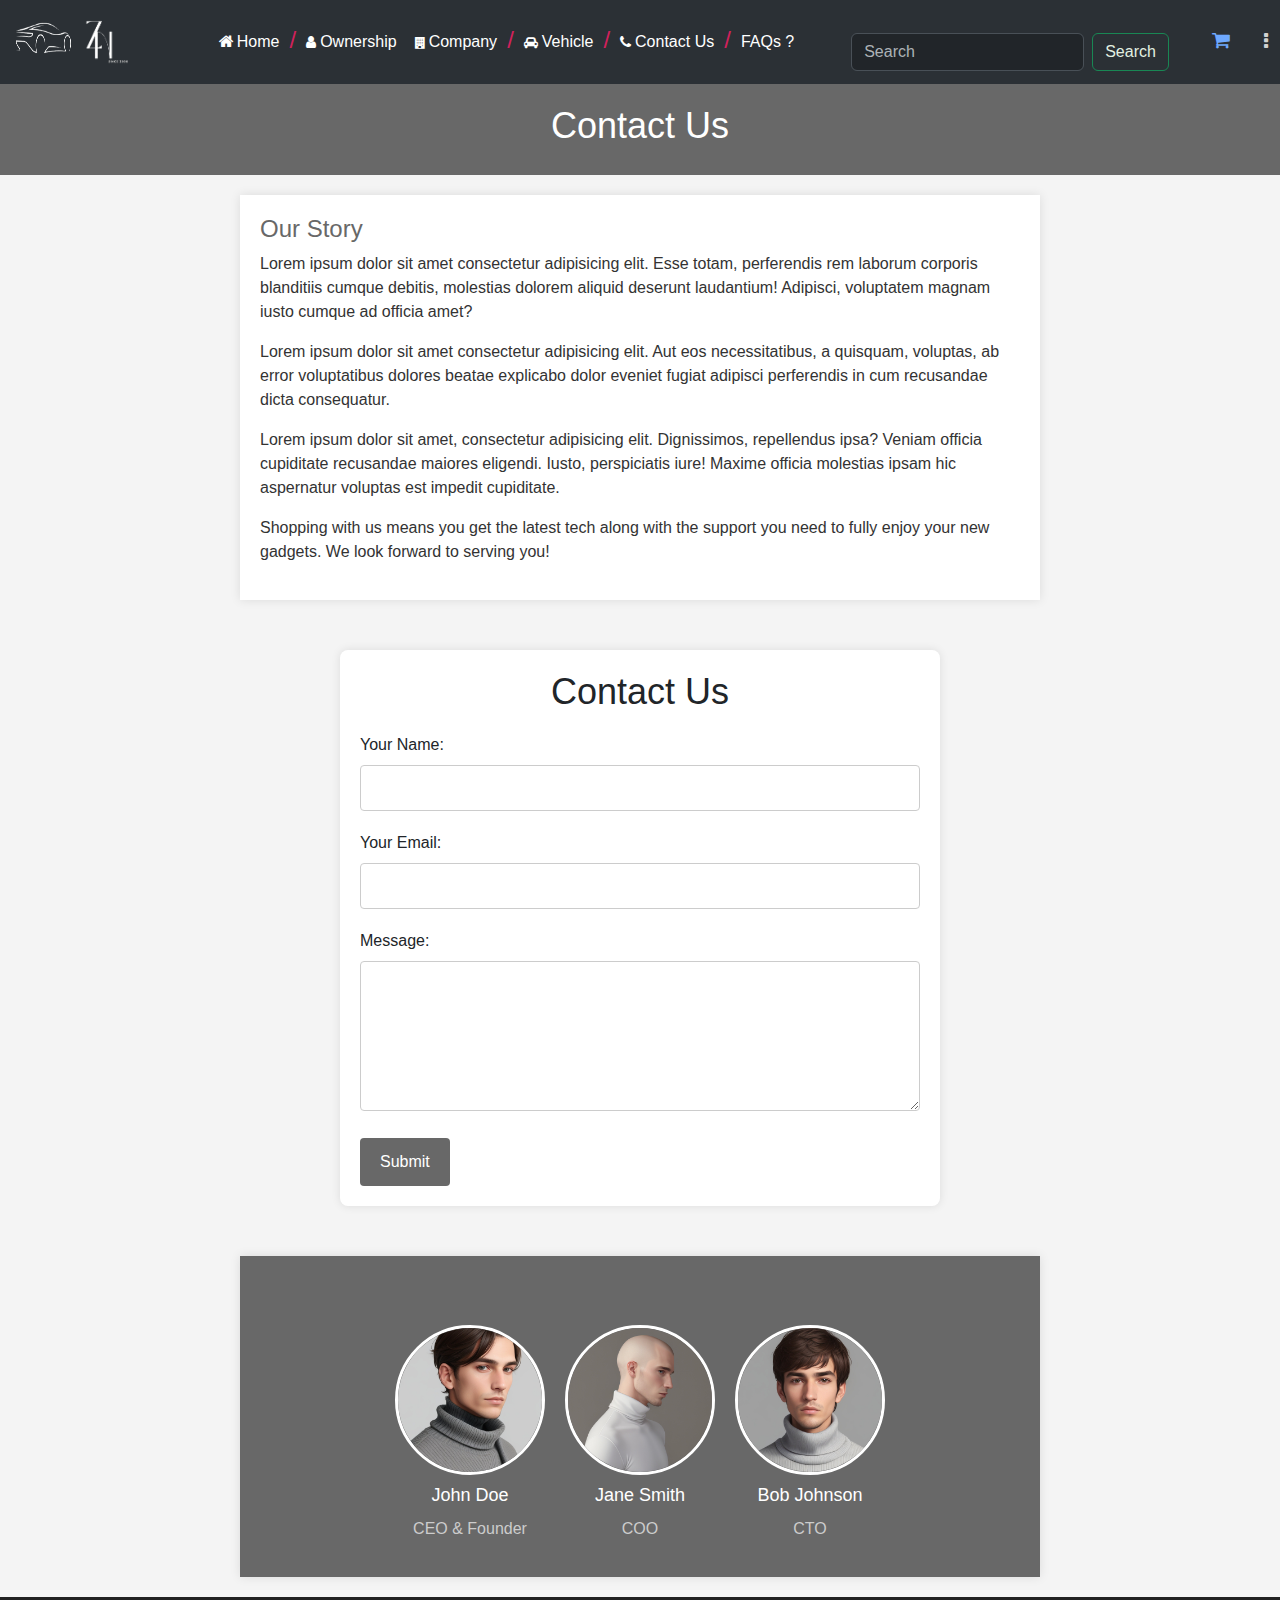
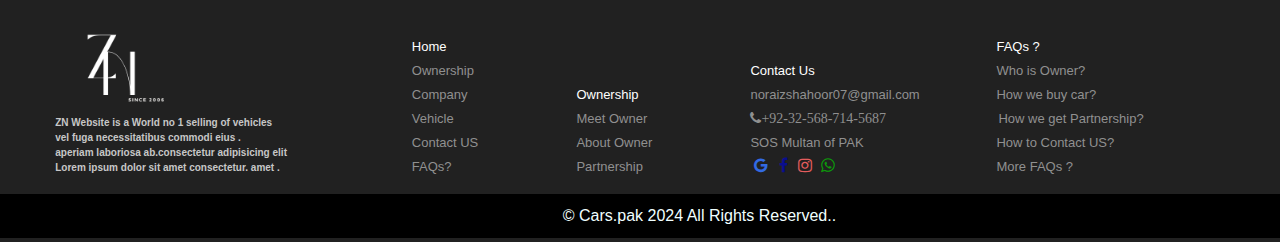
==== contact.html @ c681cc93 "Add files via upload" ====
<!DOCTYPE html>
<html>
  <head>
    <link href="https://cdn.jsdelivr.net/npm/bootstrap@5.3.3/dist/css/bootstrap.min.css" rel="stylesheet"
    integrity="sha384-QWTKZyjpPEjISv5WaRU9OFeRpok6YctnYmDr5pNlyT2bRjXh0JMhjY6hW+ALEwIH" crossorigin="anonymous">
  <link rel="stylesheet" href="https://cdnjs.cloudflare.com/ajax/libs/font-awesome/4.7.0/css/font-awesome.min.css">
  <link rel="stylesheet" href="index.css">
    <title>Contact Us</title>

    
    <style>
        

body {
    font-family: Arial, sans-serif;
    background-color: #f2f2f2;
    margin: 0;
    padding: 0;
  }
  
  header {
    background-color:  #686868;
    color: #fff;
    text-align: center;
    padding: 20px 0;
  }
  
  h1 {
    font-size: 36px;
  }
  
  section {
    max-width: 800px;
    margin: 20px auto;
    padding: 20px;
    background-color: #fff;
    box-shadow: 0 0 10px rgba(0, 0, 0, 0.1);
  }
  
  h2 {
    font-size: 24px;
    color:  #686868;
  }
  
  p {
    font-size: 16px;
    line-height: 1.5;
    color: #333;
  }
  
  #team {
    background-color: #686868;
    color: #fff;
    text-align: center;
    padding: 20px 0;
  }
  
  .members {
    display: flex;
    justify-content: center;
    gap: 20px;
    margin-top: 20px;
  }
  
  .member {
    text-align: center;
  }
  
  .member img {
    width: 150px;
    height: 150px;
    border-radius: 50%;
    border: 3px solid #fff;
  }
  
  .member h3 {
    font-size: 18px;
    margin: 10px 0;
  }
  
  .member p {
    color: #ccc;
  }
  body {
            font-family: Arial, sans-serif;
            margin: 0;
            padding: 0;
            background-color: #f4f4f4;
        }
        .container {
            max-width: 600px;
            margin: 50px auto;
            padding: 20px;
            background-color: #fff;
            border-radius: 8px;
            box-shadow: 0 0 10px rgba(0,0,0,0.1);
        }
        h1 {
            text-align: center;
        }
        form {
            margin-top: 20px;
        }
        label {
            display: block;
            margin-bottom: 8px;
        }
        input[type="text"],
        input[type="email"],
        textarea {
            width: 100%;
            padding: 10px;
            margin-bottom: 20px;
            border: 1px solid #ccc;
            border-radius: 4px;
            box-sizing: border-box;
        }
        textarea {
            height: 150px;
        }
        input[type="submit"] {
            background-color:  #686868;
            color: #fff;
            border: none;
            padding: 12px 20px;
            border-radius: 4px;
            cursor: pointer;
            font-size: 16px;
        }
        input[type="submit"]:hover {
            background-color:  #343434;
        }
  
    </style>
  </head>
  <body>
    <nav class="navbar navbar-expand-lg bg-body-tertiary" data-bs-theme="dark">
      <div class="container-fluid">
        <img src="logo3.png" alt="Logo" width="60px" height="54px" class="d-inline-block align-text-top">
        <a class="navbar-brand" href="#"><img src="mainlogo.png" alt="Logo" width="60px" height="54px"
            class="d-inline-block align-text-top"></a>
        <button class="navbar-toggler" type="button" data-bs-toggle="collapse" data-bs-target="#navbarSupportedContent"
          aria-controls="navbarSupportedContent" aria-expanded="false" aria-label="Toggle navigation">
          <span class="navbar-toggler-icon"></span>
        </button>
        <div class="collapse navbar-collapse" id="navbarSupportedContent" style="margin-left: 5%;">
          <ul class="navbar-nav me-auto mb-2 mb-lg-0">
            <li class="nav-item">
              <a class="nav-link active" aria-current="page" href="index.html"><span><i class="fa fa-home"
                    style="font-size:16px;margin-right: 3px; :hover{color: rgb(229, 84, 127);}"></i>Home</span></a>
            </li><span style="color: rgb(209, 33, 92);font-size: x-large;">/</span>
            <li class="nav-item">
              <a class="nav-link active" aria-current="page" href="#owner2" id="owner"><span><i class="fa fa-user"
                    style="font-size:14px;margin-right: 4px;"></i>Ownership</span></a>
            </li>
            <!-- company section -->
            <li class="nav-item">
              <a class="nav-link active" aria-current="page" href="#company"><span><i class="fa fa-building"
                    style="font-size:12px; margin-right: 4px; :hover{color: rgb(229, 84, 127);}"></i>Company</span></a>
            </li><span style="color: rgb(209, 33, 92);font-size: x-large;">/</span>
  
            <!-- vehicle section -->
  
            <li class="nav-item">
              <a class="nav-link active" aria-current="page" href="#owner1"><span><i class="fa fa-car"
                    style="font-size:12px; margin-right: 4px; :hover{color: rgb(229, 84, 127);}"></i>Vehicle</span></a>
            </li><span style="color: rgb(209, 33, 92);font-size: x-large;">/</span>
            <li class="nav-item">
              <a class="nav-link active" aria-current="page" href="contact.html"><span><i class="fa fa-phone"
                    style="font-size:14px;margin-right: 4px;"></i>Contact Us</span></a>
            </li><span style="color: rgb(209, 33, 92);font-size: x-large;">/</span>
            <li class="nav-item">
              <a class="nav-link active" aria-current="page" href="#"><span>FAQs ?</span></a>
            </li>
          </ul>
  
          <form class="d-flex" role="search" style="margin-right: 2%;">
            <input class="form-control me-2" type="search" placeholder="Search" aria-label="Search">
            <button class="btn btn-outline-success" type="submit" style="color: rgb(226, 240, 226);">Search</button>
  
          </form>
  
          <a href="" style="margin-right: 3%;margin-left: 2%;"><i class="fa fa-shopping-cart" id="shop"
              style="margin-left: 3%;font-size: larger;"></i></a>
          <i class="fa fa-ellipsis-v" style="margin-left: 0.3%;font-size: larger; color: rgb(209, 209, 209);"></i>
  
        </div>
      </div>
    </nav>
  
    <header>
      <h1>Contact Us</h1>
    </header>

    <section id="about">
      <h2>Our Story</h2>

      <p>
        Lorem ipsum dolor sit amet consectetur adipisicing elit. Esse totam,
         perferendis rem laborum corporis blanditiis cumque debitis,
          molestias dolorem aliquid deserunt laudantium! Adipisci,
           voluptatem magnam iusto cumque ad officia amet?
      </p>

      <p>
        Lorem ipsum dolor sit amet consectetur adipisicing elit. Aut eos necessitatibus,
         a quisquam, voluptas, ab error voluptatibus dolores beatae explicabo dolor eveniet
          fugiat adipisci perferendis in cum recusandae dicta consequatur.
      </p>

      <p>
       Lorem ipsum dolor sit amet, consectetur adipisicing elit. Dignissimos,
        repellendus ipsa? Veniam officia cupiditate recusandae maiores eligendi. Iusto, perspiciatis iure! Maxime officia molestias ipsam hic aspernatur voluptas est impedit cupiditate.
      </p>

      <p>
        Shopping with us means you get the latest tech along with the support
        you need to fully enjoy your new gadgets. We look forward to serving
        you!
      </p>
    </section>
    <div class="container">
      <h1>Contact Us</h1>
      <form action="#" method="post">
          <label for="name">Your Name:</label>
          <input type="text" id="name" name="name" required>
  
          <label for="email">Your Email:</label>
          <input type="email" id="email" name="email" required>
  
          <label for="message">Message:</label>
          <textarea id="message" name="message" required></textarea>
  
          <input type="submit" value="Submit">
      </form>
  </div>

    <section id="team">
      <h2>Meet Our Team</h2>

      <div class="members">
        <div class="member">
          <img
            src="DreamShaper_v7_closeup_portrait_of_a_man_wearing_a_turtleneck_0.jpg"
            alt="John Doe"
          />
          <h3>John Doe</h3>
          <p>CEO & Founder</p>
        </div>

        <div class="member">
          <img
            src="DreamShaper_v7_portrait_profile_picture_of_a_man_wearing_a_tur_0.jpg"
            alt="Jane Smith"
          />
          <h3>Jane Smith</h3>
          <p>COO</p>
        </div>

        <div class="member">
          <img
            src="customer2.jpg"
            alt="Bob Johnson"
          />
          <h3>Bob Johnson</h3>
          <p>CTO</p>
        </div>
      </div>
    </section>


    <!-- footer section  -->

  <footer style="background-color: rgb(33, 33, 33);overflow: hidden;" class="container-fluid">

    <div class="second">
      <img src="mainlogo.png" class="d-block w-40" alt="..." width="40%" style="padding-top: 3%;margin-left: 4%;">
      <div style="font-size: x-small;color: rgb(199, 199, 199);margin-left: 2%;font-weight: bold;">
        ZN Website is a World no 1 selling of vehicles <br>
        vel fuga necessitatibus commodi eius .<br>
        aperiam laboriosa ab.consectetur adipisicing elit <br>
        Lorem ipsum dolor sit amet consectetur. amet .<br>
      </div>


    </div>

    <!-- first footer navbar section  -->

    <div class="first">
      <nav>
        <ul style="list-style: none;;">
          <li>
            <a aria-current="page" href="#"><span style="color: white;"></i><span> Home</span> </span></a>
          </li>
          <li>
            <a aria-current="page" href="#"><span style="color: rgb(144, 144, 144);"></i><span>
                  Ownership</span></span></a>
          </li>
          <li>
            <a aria-current="page" href="#"><span style="color: rgb(144, 144, 144);"></i><span>
                  Company</span></span></a>
          </li>
          <li>
            <a aria-current="page" href="#"><span style="color: rgb(144, 144, 144);"></i><span>
                  Vehicle</span></span></a>
          </li>
          <li>
            <a aria-current="page" href="#"><span style="color: rgb(144, 144, 144);"></i><span> Contact
                  US</span></span></a>
          </li>
          <li>
            <a aria-current="page" href="#"><span style="color: rgb(144, 144, 144);"></i><span>
                  FAQs?</span></span></a>
          </li>
        </ul>
      </nav>
    </div>

    <!-- second footer navbar section  -->

    <div class="third">
      <nav>
        <ul style="list-style: none;">
          <li>
            <a aria-current="page" href="#"><span style="color: white;"></i><span> Ownership</span> </span></a>
          </li>
          <li>
            <a aria-current="page" href="#"><span style="color: rgb(144, 144, 144);"></i><span> Meet
                  Owner</span></span></a>
          </li>
          <li>
            <a aria-current="page" href="#"><span style="color: rgb(144, 144, 144);"></i><span> About
                  Owner</span></span></a>
          </li>
          <li>
            <a aria-current="page" href="#"><span style="color: rgb(144, 144, 144);"></i><span>
                  Partnership</span></span></a>
          </li>
        </ul>
      </nav>
    </div>


    <!-- third footer navbar section  -->
    <div class="third">
      <nav>
        <ul style="list-style: none;;">
          <li>
            <a aria-current="page" href="#"><span style="color: white;"></i><span> Contact Us</span> </span></a>
          </li>
          <li>
            <a aria-current="page" href="#"><span style="color: rgb(144, 144, 144);"></i><span>
                  noraizshahoor07@gmail.com</span></span></a>
          </li>
          <li>
            <a aria-current="page" href="#"><span style="color: rgb(144, 144, 144);"><span> <i class="fa fa-phone"
                    style="font-size:14px;margin-right: 4px;">+92-32-568-714-5687</i></span></a>
          </li>
          <li>
            <a aria-current="page" href="#"><span style="color: rgb(144, 144, 144);"></i><span> SOS Multan of PAK
                </span></span></a>
          </li>
          <a href="#" class="google"><span><i class="fa fa-google"
                style="color: rgb(50, 106, 227); margin-left: 7%;"></i></span></a>
          <a href="#"><i class="fa fa-facebook" style="color: rgb(10, 14, 142); margin-left: 5px;"
              id="facebook"></i></a>
          <a href="#"><i class="fa fa-instagram" style="color: rgb(228, 93, 93);margin-left: 5px;"
              id="instagram"></i></a>
          <a href="#"><i class="fa fa-whatsapp" style="color: rgb(12, 155, 10);margin-left: 5px;" id="whatsapp"></i></a>
        </ul>
      </nav>
    </div>


    <!-- fourth footer navbar section  -->

    <div class="fourth">
      <nav>
        <ul style="list-style: none;;">
          <li>
            <a aria-current="page" href="#"><span style="color: white;"></i><span> FAQs ?</span> </span></a>
          </li>
          <li>
            <a aria-current="page" href="#"><span style="color: rgb(144, 144, 144);"></i><span> Who is
                  Owner?</span></span></a>
          </li>
          <li>
            <a aria-current="page" href="#"><span style="color: rgb(144, 144, 144);"></i><span> How we buy
                  car?</span></span></a>
          </li>
          <li>
            <a aria-current="page" href="#"><span style="color: rgb(144, 144, 144);"></i><span> </span>How we get
                Partnership?</span></a>
          </li>
          <li>
            <a aria-current="page" href="#"><span style="color: rgb(144, 144, 144);"></i><span>How to Contact
                  US?</span></span></a>
          </li>
          <li>
            <a aria-current="page" href="#"><span style="color: rgb(144, 144, 144);"></i><span>More FAQs
                  ?</span></span></a>
          </li>
        </ul>
      </nav>
    </div>

    <!-- footer div section -->

    <div style="background-color: black;margin-bottom: -1%;width: 1400px;margin-left: -1%;">
      <p style="text-align: center; padding: 10px 0 10px; color: azure;"> &copy; Cars.pak 2024 All Rights
        Reserved..</p>
    </div>

  </footer>



  <script src="https://cdn.jsdelivr.net/npm/bootstrap@5.3.3/dist/js/bootstrap.bundle.min.js"
    integrity="sha384-YvpcrYf0tY3lHB60NNkmXc5s9fDVZLESaAA55NDzOxhy9GkcIdslK1eN7N6jIeHz"
    crossorigin="anonymous"></script>
  </body>
</html>
---- index.css ----
span:hover{
color: rgb(228, 83, 132);
}
span{
    margin-right: 2px;
    
}
ul li a{
    padding-right: 10px;
    padding-left: 10px;
    font-size: small;
    text-decoration: none;
}
.first{
    display: inline-block;
    margin-top: 3%;
    margin-left: 3%;
    
}
.second{
    display: inline-block;
    margin-left: 3%;
}
.third{
    display: inline-block;
    margin-left: 3%;
    
}
.fourth{
    display: inline-block;
    margin-left: 1.3%;
}
.google:hover{
color: rgb(67, 67, 232);
}
#no{
 color: white;   
}
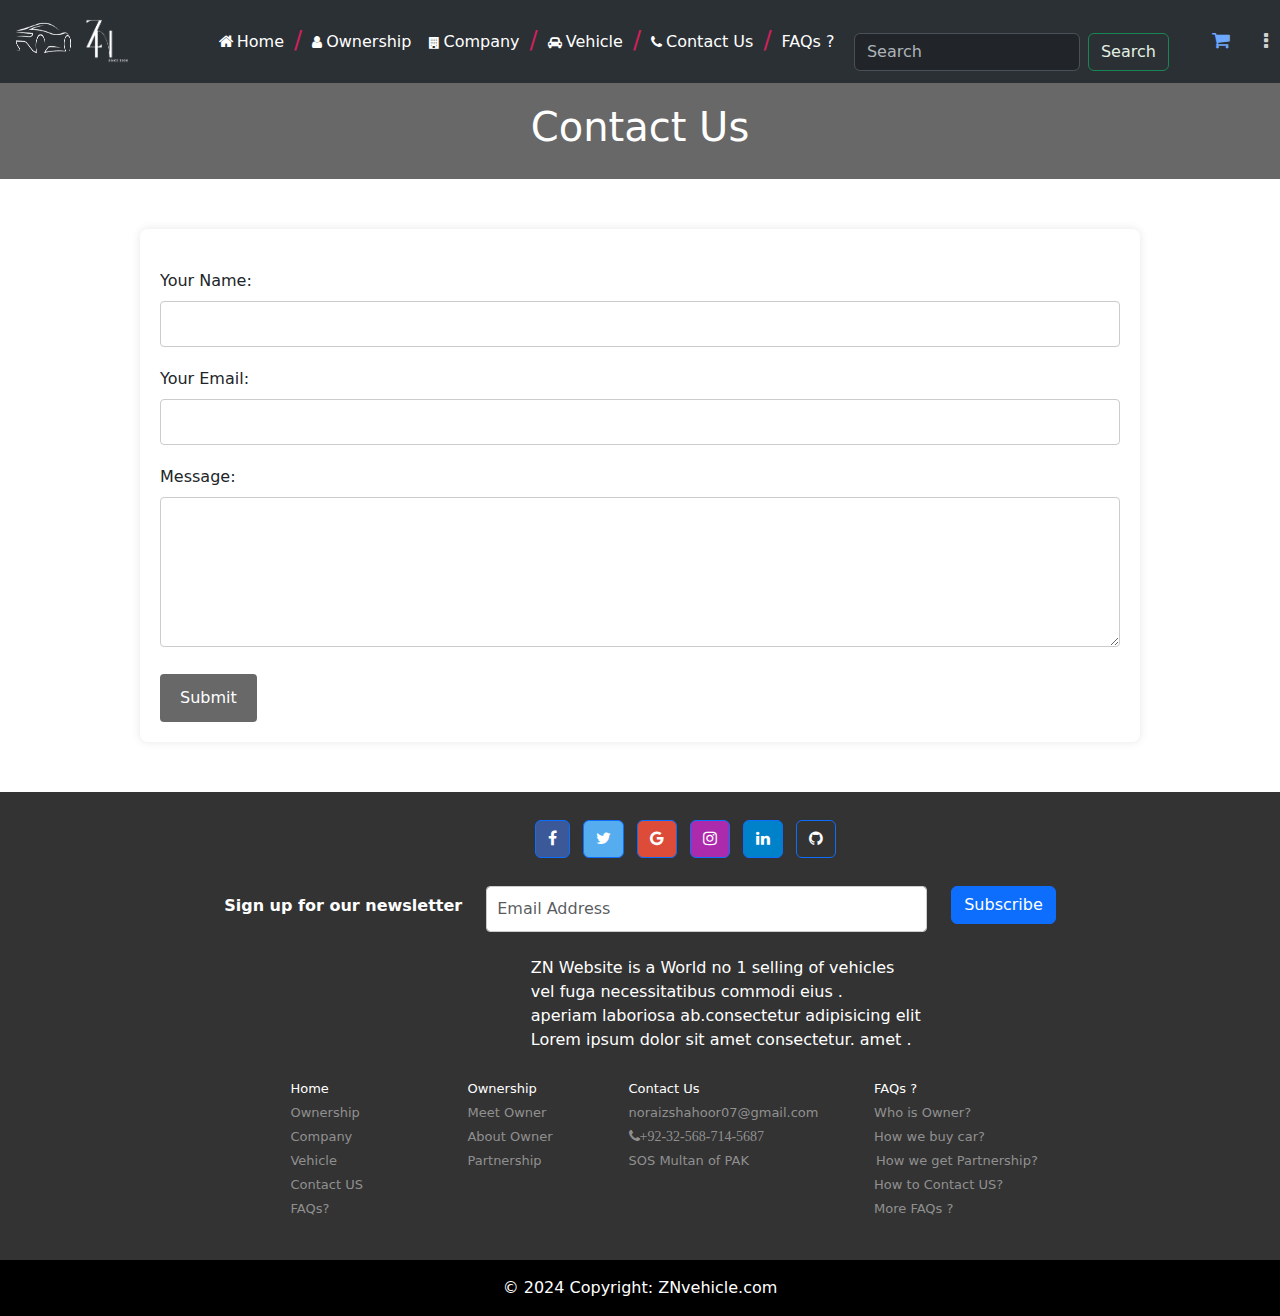
==== commit 27f424a2: "Update contact.html" ====
--- a/contact.html
+++ b/contact.html
@@ -1,424 +1,397 @@
 
 <!DOCTYPE html>
 <html>
-  <head>
-    <link href="https://cdn.jsdelivr.net/npm/bootstrap@5.3.3/dist/css/bootstrap.min.css" rel="stylesheet"
+
+<head>
+  <link href="https://cdn.jsdelivr.net/npm/bootstrap@5.3.3/dist/css/bootstrap.min.css" rel="stylesheet"
     integrity="sha384-QWTKZyjpPEjISv5WaRU9OFeRpok6YctnYmDr5pNlyT2bRjXh0JMhjY6hW+ALEwIH" crossorigin="anonymous">
   <link rel="stylesheet" href="https://cdnjs.cloudflare.com/ajax/libs/font-awesome/4.7.0/css/font-awesome.min.css">
   <link rel="stylesheet" href="index.css">
-    <title>Contact Us</title>
-
-    
-    <style>
-        
-
-body {
-    font-family: Arial, sans-serif;
-    background-color: #f2f2f2;
-    margin: 0;
-    padding: 0;
-  }
+  <title>Contact Us</title>
+
+
+  <style>
+ 
+
+    header {
+      background-color: #686868;
+      color: #fff;
+      text-align: center;
+      padding: 20px 0;
+    }
+
+    /* h1 {
+      font-size: 36px;
+    } */
+
   
-  header {
-    background-color:  #686868;
-    color: #fff;
-    text-align: center;
-    padding: 20px 0;
-  }
+    .form {
+      max-width: 1000px;
+      margin: 50px auto;
+      padding: 20px;
+      background-color: #fff;
+      border-radius: 8px;
+      box-shadow: 0 0 10px rgba(0, 0, 0, 0.1);
+
+    }
+
   
-  h1 {
-    font-size: 36px;
-  }
-  
-  section {
-    max-width: 800px;
-    margin: 20px auto;
-    padding: 20px;
-    background-color: #fff;
-    box-shadow: 0 0 10px rgba(0, 0, 0, 0.1);
-  }
-  
-  h2 {
-    font-size: 24px;
-    color:  #686868;
-  }
-  
-  p {
-    font-size: 16px;
-    line-height: 1.5;
-    color: #333;
-  }
-  
-  #team {
-    background-color: #686868;
-    color: #fff;
-    text-align: center;
-    padding: 20px 0;
-  }
-  
-  .members {
-    display: flex;
-    justify-content: center;
-    gap: 20px;
-    margin-top: 20px;
-  }
-  
-  .member {
-    text-align: center;
-  }
-  
-  .member img {
-    width: 150px;
-    height: 150px;
-    border-radius: 50%;
-    border: 3px solid #fff;
-  }
-  
-  .member h3 {
-    font-size: 18px;
-    margin: 10px 0;
-  }
-  
-  .member p {
-    color: #ccc;
-  }
-  body {
-            font-family: Arial, sans-serif;
-            margin: 0;
-            padding: 0;
-            background-color: #f4f4f4;
-        }
-        .container {
-            max-width: 600px;
-            margin: 50px auto;
-            padding: 20px;
-            background-color: #fff;
-            border-radius: 8px;
-            box-shadow: 0 0 10px rgba(0,0,0,0.1);
-        }
-        h1 {
-            text-align: center;
-        }
-        form {
-            margin-top: 20px;
-        }
-        label {
-            display: block;
-            margin-bottom: 8px;
-        }
-        input[type="text"],
-        input[type="email"],
-        textarea {
-            width: 100%;
-            padding: 10px;
-            margin-bottom: 20px;
-            border: 1px solid #ccc;
-            border-radius: 4px;
-            box-sizing: border-box;
-        }
-        textarea {
-            height: 150px;
-        }
-        input[type="submit"] {
-            background-color:  #686868;
-            color: #fff;
-            border: none;
-            padding: 12px 20px;
-            border-radius: 4px;
-            cursor: pointer;
-            font-size: 16px;
-        }
-        input[type="submit"]:hover {
-            background-color:  #343434;
-        }
-  
-    </style>
-  </head>
-  <body>
-    <nav class="navbar navbar-expand-lg bg-body-tertiary" data-bs-theme="dark">
-      <div class="container-fluid">
-        <img src="logo3.png" alt="Logo" width="60px" height="54px" class="d-inline-block align-text-top">
-        <a class="navbar-brand" href="#"><img src="mainlogo.png" alt="Logo" width="60px" height="54px"
-            class="d-inline-block align-text-top"></a>
-        <button class="navbar-toggler" type="button" data-bs-toggle="collapse" data-bs-target="#navbarSupportedContent"
-          aria-controls="navbarSupportedContent" aria-expanded="false" aria-label="Toggle navigation">
-          <span class="navbar-toggler-icon"></span>
-        </button>
-        <div class="collapse navbar-collapse" id="navbarSupportedContent" style="margin-left: 5%;">
-          <ul class="navbar-nav me-auto mb-2 mb-lg-0">
-            <li class="nav-item">
-              <a class="nav-link active" aria-current="page" href="index.html"><span><i class="fa fa-home"
-                    style="font-size:16px;margin-right: 3px; :hover{color: rgb(229, 84, 127);}"></i>Home</span></a>
-            </li><span style="color: rgb(209, 33, 92);font-size: x-large;">/</span>
-            <li class="nav-item">
-              <a class="nav-link active" aria-current="page" href="#owner2" id="owner"><span><i class="fa fa-user"
-                    style="font-size:14px;margin-right: 4px;"></i>Ownership</span></a>
-            </li>
-            <!-- company section -->
-            <li class="nav-item">
-              <a class="nav-link active" aria-current="page" href="#company"><span><i class="fa fa-building"
-                    style="font-size:12px; margin-right: 4px; :hover{color: rgb(229, 84, 127);}"></i>Company</span></a>
-            </li><span style="color: rgb(209, 33, 92);font-size: x-large;">/</span>
-  
-            <!-- vehicle section -->
-  
-            <li class="nav-item">
-              <a class="nav-link active" aria-current="page" href="#owner1"><span><i class="fa fa-car"
-                    style="font-size:12px; margin-right: 4px; :hover{color: rgb(229, 84, 127);}"></i>Vehicle</span></a>
-            </li><span style="color: rgb(209, 33, 92);font-size: x-large;">/</span>
-            <li class="nav-item">
-              <a class="nav-link active" aria-current="page" href="contact.html"><span><i class="fa fa-phone"
-                    style="font-size:14px;margin-right: 4px;"></i>Contact Us</span></a>
-            </li><span style="color: rgb(209, 33, 92);font-size: x-large;">/</span>
-            <li class="nav-item">
-              <a class="nav-link active" aria-current="page" href="#"><span>FAQs ?</span></a>
-            </li>
-          </ul>
-  
-          <form class="d-flex" role="search" style="margin-right: 2%;">
-            <input class="form-control me-2" type="search" placeholder="Search" aria-label="Search">
-            <button class="btn btn-outline-success" type="submit" style="color: rgb(226, 240, 226);">Search</button>
-  
-          </form>
-  
-          <a href="" style="margin-right: 3%;margin-left: 2%;"><i class="fa fa-shopping-cart" id="shop"
-              style="margin-left: 3%;font-size: larger;"></i></a>
-          <i class="fa fa-ellipsis-v" style="margin-left: 0.3%;font-size: larger; color: rgb(209, 209, 209);"></i>
-  
-        </div>
-      </div>
-    </nav>
-  
-    <header>
-      <h1>Contact Us</h1>
-    </header>
-
-    <section id="about">
-      <h2>Our Story</h2>
-
-      <p>
-        Lorem ipsum dolor sit amet consectetur adipisicing elit. Esse totam,
-         perferendis rem laborum corporis blanditiis cumque debitis,
-          molestias dolorem aliquid deserunt laudantium! Adipisci,
-           voluptatem magnam iusto cumque ad officia amet?
-      </p>
-
-      <p>
-        Lorem ipsum dolor sit amet consectetur adipisicing elit. Aut eos necessitatibus,
-         a quisquam, voluptas, ab error voluptatibus dolores beatae explicabo dolor eveniet
-          fugiat adipisci perferendis in cum recusandae dicta consequatur.
-      </p>
-
-      <p>
-       Lorem ipsum dolor sit amet, consectetur adipisicing elit. Dignissimos,
-        repellendus ipsa? Veniam officia cupiditate recusandae maiores eligendi. Iusto, perspiciatis iure! Maxime officia molestias ipsam hic aspernatur voluptas est impedit cupiditate.
-      </p>
-
-      <p>
-        Shopping with us means you get the latest tech along with the support
-        you need to fully enjoy your new gadgets. We look forward to serving
-        you!
-      </p>
-    </section>
-    <div class="container">
-      <h1>Contact Us</h1>
-      <form action="#" method="post">
-          <label for="name">Your Name:</label>
-          <input type="text" id="name" name="name" required>
-  
-          <label for="email">Your Email:</label>
-          <input type="email" id="email" name="email" required>
-  
-          <label for="message">Message:</label>
-          <textarea id="message" name="message" required></textarea>
-  
-          <input type="submit" value="Submit">
-      </form>
-  </div>
-
-    <section id="team">
-      <h2>Meet Our Team</h2>
-
-      <div class="members">
-        <div class="member">
-          <img
-            src="DreamShaper_v7_closeup_portrait_of_a_man_wearing_a_turtleneck_0.jpg"
-            alt="John Doe"
-          />
-          <h3>John Doe</h3>
-          <p>CEO & Founder</p>
-        </div>
-
-        <div class="member">
-          <img
-            src="DreamShaper_v7_portrait_profile_picture_of_a_man_wearing_a_tur_0.jpg"
-            alt="Jane Smith"
-          />
-          <h3>Jane Smith</h3>
-          <p>COO</p>
-        </div>
-
-        <div class="member">
-          <img
-            src="customer2.jpg"
-            alt="Bob Johnson"
-          />
-          <h3>Bob Johnson</h3>
-          <p>CTO</p>
-        </div>
-      </div>
-    </section>
-
-
-    <!-- footer section  -->
-
-  <footer style="background-color: rgb(33, 33, 33);overflow: hidden;" class="container-fluid">
-
-    <div class="second">
-      <img src="mainlogo.png" class="d-block w-40" alt="..." width="40%" style="padding-top: 3%;margin-left: 4%;">
-      <div style="font-size: x-small;color: rgb(199, 199, 199);margin-left: 2%;font-weight: bold;">
-        ZN Website is a World no 1 selling of vehicles <br>
-        vel fuga necessitatibus commodi eius .<br>
-        aperiam laboriosa ab.consectetur adipisicing elit <br>
-        Lorem ipsum dolor sit amet consectetur. amet .<br>
-      </div>
-
-
-    </div>
-
-    <!-- first footer navbar section  -->
-
-    <div class="first">
-      <nav>
-        <ul style="list-style: none;;">
-          <li>
-            <a aria-current="page" href="#"><span style="color: white;"></i><span> Home</span> </span></a>
+    form {
+      margin-top: 20px;
+    }
+
+    label {
+      display: block;
+      margin-bottom: 8px;
+    }
+
+    input[type="text"],
+    input[type="email"],
+    textarea {
+      width: 100%;
+      padding: 10px;
+      margin-bottom: 20px;
+      border: 1px solid #ccc;
+      border-radius: 4px;
+      box-sizing: border-box;
+    }
+
+    textarea {
+      height: 150px;
+    }
+
+    input[type="submit"] {
+      background-color: #686868;
+      color: #fff;
+      border: none;
+      padding: 12px 20px;
+      border-radius: 4px;
+      cursor: pointer;
+      font-size: 16px;
+    }
+
+    input[type="submit"]:hover {
+      background-color: #343434;
+    }
+  </style>
+</head>
+
+<body>
+  <nav class="navbar navbar-expand-lg bg-body-tertiary" data-bs-theme="dark">
+    <div class="container-fluid">
+      <img src="logo3.png" alt="Logo" width="60px" height="54px" class="d-inline-block align-text-top">
+      <a class="navbar-brand" href="#"><img src="mainlogo.png" alt="Logo" width="60px" height="54px"
+          class="d-inline-block align-text-top"></a>
+      <button class="navbar-toggler" type="button" data-bs-toggle="collapse" data-bs-target="#navbarSupportedContent"
+        aria-controls="navbarSupportedContent" aria-expanded="false" aria-label="Toggle navigation">
+        <span class="navbar-toggler-icon"></span>
+      </button>
+      <div class="collapse navbar-collapse" id="navbarSupportedContent" style="margin-left: 5%;">
+        <ul class="navbar-nav me-auto mb-2 mb-lg-0">
+          <li class="nav-item">
+            <a class="nav-link active" aria-current="page" href="index.html"><span><i class="fa fa-home"
+                  style="font-size:16px;margin-right: 3px; :hover{color: rgb(229, 84, 127);}"></i>Home</span></a>
+          </li><span style="color: rgb(209, 33, 92);font-size: x-large;">/</span>
+          <li class="nav-item">
+            <a class="nav-link active" aria-current="page" href="#owner2" id="owner"><span><i class="fa fa-user"
+                  style="font-size:14px;margin-right: 4px;"></i>Ownership</span></a>
           </li>
-          <li>
-            <a aria-current="page" href="#"><span style="color: rgb(144, 144, 144);"></i><span>
-                  Ownership</span></span></a>
-          </li>
-          <li>
-            <a aria-current="page" href="#"><span style="color: rgb(144, 144, 144);"></i><span>
-                  Company</span></span></a>
-          </li>
-          <li>
-            <a aria-current="page" href="#"><span style="color: rgb(144, 144, 144);"></i><span>
-                  Vehicle</span></span></a>
-          </li>
-          <li>
-            <a aria-current="page" href="#"><span style="color: rgb(144, 144, 144);"></i><span> Contact
-                  US</span></span></a>
-          </li>
-          <li>
-            <a aria-current="page" href="#"><span style="color: rgb(144, 144, 144);"></i><span>
-                  FAQs?</span></span></a>
+          <!-- company section -->
+          <li class="nav-item">
+            <a class="nav-link active" aria-current="page" href="#company"><span><i class="fa fa-building"
+                  style="font-size:12px; margin-right: 4px; :hover{color: rgb(229, 84, 127);}"></i>Company</span></a>
+          </li><span style="color: rgb(209, 33, 92);font-size: x-large;">/</span>
+
+          <!-- vehicle section -->
+
+          <li class="nav-item">
+            <a class="nav-link active" aria-current="page" href="#owner1"><span><i class="fa fa-car"
+                  style="font-size:12px; margin-right: 4px; :hover{color: rgb(229, 84, 127);}"></i>Vehicle</span></a>
+          </li><span style="color: rgb(209, 33, 92);font-size: x-large;">/</span>
+          <li class="nav-item">
+            <a class="nav-link active" aria-current="page" href="contact.html"><span><i class="fa fa-phone"
+                  style="font-size:14px;margin-right: 4px;"></i>Contact Us</span></a>
+          </li><span style="color: rgb(209, 33, 92);font-size: x-large;">/</span>
+          <li class="nav-item">
+            <a class="nav-link active" aria-current="page" href="#"><span>FAQs ?</span></a>
           </li>
         </ul>
-      </nav>
+
+        <form class="d-flex" role="search" style="margin-right: 2%;">
+          <input class="form-control me-2" type="search" placeholder="Search" aria-label="Search">
+          <button class="btn btn-outline-success" type="submit" style="color: rgb(226, 240, 226);">Search</button>
+
+        </form>
+
+        <a href="" style="margin-right: 3%;margin-left: 2%;"><i class="fa fa-shopping-cart" id="shop"
+            style="margin-left: 3%;font-size: larger;"></i></a>
+        <i class="fa fa-ellipsis-v" style="margin-left: 0.3%;font-size: larger; color: rgb(209, 209, 209);"></i>
+
+      </div>
     </div>
-
-    <!-- second footer navbar section  -->
-
-    <div class="third">
-      <nav>
-        <ul style="list-style: none;">
-          <li>
-            <a aria-current="page" href="#"><span style="color: white;"></i><span> Ownership</span> </span></a>
-          </li>
-          <li>
-            <a aria-current="page" href="#"><span style="color: rgb(144, 144, 144);"></i><span> Meet
-                  Owner</span></span></a>
-          </li>
-          <li>
-            <a aria-current="page" href="#"><span style="color: rgb(144, 144, 144);"></i><span> About
-                  Owner</span></span></a>
-          </li>
-          <li>
-            <a aria-current="page" href="#"><span style="color: rgb(144, 144, 144);"></i><span>
-                  Partnership</span></span></a>
-          </li>
-        </ul>
-      </nav>
+  </nav>
+
+  <header>
+    <h1>Contact Us</h1>
+  </header>
+
+
+  <div class="form">
+    <!-- <h1>Contact Us</h1> -->
+    <form action="#" method="post">
+      <label for="name">Your Name:</label>
+      <input type="text" id="name" name="name" required>
+
+      <label for="email">Your Email:</label>
+      <input type="email" id="email" name="email" required>
+
+      <label for="message">Message:</label>
+      <textarea id="message" name="message" required></textarea>
+
+      <input type="submit" value="Submit">
+    </form>
+  </div>
+
+
+
+
+  <!-- footer section  -->
+
+  <!-- Footer -->
+  <footer style="background-color: #333333;">
+    <!-- Grid container -->
+    <div class="container p-4" style="background-color: #333333;box-shadow: 0;">
+
+      <!-- Section: Social media -->
+      <section class="mb-4" style="background-color: #333333;margin-left: 40%;">
+        <!-- Facebook -->
+        <a class="btn btn-primary btn-floating m-1" style="background-color: #3b5998" href="#!" role="button"><i
+            class="fa fa-facebook"></i></a>
+
+        <!-- Twitter -->
+        <a class="btn btn-primary btn-floating m-1" style="background-color: #55acee" href="#!" role="button"><i
+            class="fa fa-twitter"></i></a>
+
+        <!-- Google -->
+        <a class="btn btn-primary btn-floating m-1" style="background-color: #dd4b39" href="#!" role="button"><i
+            class="fa fa-google"></i></a>
+
+        <!-- Instagram -->
+        <a class="btn btn-primary btn-floating m-1" style="background-color: #ac2bac" href="#!" role="button"><i
+            class="fa fa-instagram"></i></a>
+
+        <!-- Linkedin -->
+        <a class="btn btn-primary btn-floating m-1" style="background-color: #0082ca" href="#!" role="button"><i
+            class="fa fa-linkedin"></i></a>
+        <!-- Github -->
+        <a class="btn btn-primary btn-floating m-1" style="background-color: #333333" href="#!" role="button"><i
+            class="fa fa-github"></i></a>
+      </section>
+      <!-- Section: Social media -->
+
+
+      <!-- Section: Form -->
+      <section class="" style="background-color: #333333;">
+        <form action="" style="background-color: #333333;">
+          <!--Grid row-->
+          <div class="row d-flex justify-content-center" style="background-color: #333333;">
+            <!--Grid column-->
+            <div class="col-auto">
+              <p class="pt-2">
+                <strong style="color: white;">Sign up for our newsletter</strong>
+              </p>
+            </div>
+            <!--Grid column-->
+
+            <!--Grid column-->
+            <div class="col-md-5 col-12" style="background-color: #333333;">
+              <!-- Email input -->
+              <div class="form-outline mb-4" style="background-color: #333333;">
+                <input type="email" id="form5Example2" class="form-control"
+                  style="background-color: #ffffff;color: white;" placeholder="Email Address">
+              </div>
+            </div>
+            <!--Grid column-->
+
+            <!--Grid column-->
+            <div class="col-auto" style="background-color: #333333;">
+
+              <!-- Submit button -->
+              <button type="submit" class="btn btn-primary mb-4" style="color: white;">
+                Subscribe
+              </button>
+            </div>
+            <!--Grid column-->
+          </div>
+          <!--Grid row-->
+        </form>
+      </section>
+      <!-- Section: Form -->
+
+
+      <!-- Section: Text -->
+      <section class="mb-4" style="background-color: #333333;">
+        <p style="color: white;text-align: left;margin-left: 40%;">
+          ZN Website is a World no 1 selling of vehicles <br>
+          vel fuga necessitatibus commodi eius .<br>
+          aperiam laboriosa ab.consectetur adipisicing elit <br>
+          Lorem ipsum dolor sit amet consectetur. amet .<br>
+        </p>
+      </section>
+      <!-- Section: Text -->
+
+
+      <!-- Section: Links -->
+      <section class="" style="background-color: #333333;">
+        <!--Grid row-->
+        <div class="row" style="background-color: #333333;">
+          <!--Grid column-->
+          <div class="col-lg-3 col-md-6 mb-4 mb-md-0" style="margin-left: 3%;">
+
+
+            <ul class="list-unstyled" style="text-align: left; margin-left: 60%;background-color: #333333;">
+              <li>
+                <a aria-current="page" class="text-dark" href="#"><span style="color: white;"></i><span> Home</span>
+                  </span></a>
+              </li>
+              <li>
+                <a aria-current="page" class="text-dark" href="#"><span style="color: rgb(144, 144, 144);"></i><span>
+                      Ownership</span></span></a>
+              </li>
+              <li>
+                <a aria-current="page" class="text-dark" href="#"><span style="color: rgb(144, 144, 144);"></i><span>
+                      Company</span></span></a>
+              </li>
+              <li>
+                <a aria-current="page" class="text-dark" href="#"><span style="color: rgb(144, 144, 144);"></i><span>
+                      Vehicle</span></span></a>
+              </li>
+              <li>
+                <a aria-current="page" class="text-dark" href="#"><span style="color: rgb(144, 144, 144);"></i><span>
+                      Contact
+                      US</span></span></a>
+              </li>
+              <li>
+                <a aria-current="page" class="text-dark" href="#"><span style="color: rgb(144, 144, 144);"></i><span>
+                      FAQs?</span></span></a>
+              </li>
+            </ul>
+          </div>
+          <!--Grid column-->
+
+          <!--Grid column-->
+          <div class="col-lg-3 col-md-black mb-4 mb-md-0" style="background-color: #333333;">
+
+            <ul class="list-unstyled mb-0" style="text-align: left;margin-left: 20%;">
+              <li>
+                <a aria-current="page" class="text-dark" href="#"><span style="color: white;"></i><span>
+                      Ownership</span> </span></a>
+              </li>
+              <li>
+                <a aria-current="page" class="text-dark" href="#"><span style="color: rgb(144, 144, 144);"></i><span>
+                      Meet
+                      Owner</span></span></a>
+              </li>
+              <li>
+                <a aria-current="page" class="text-dark" href="#"><span style="color: rgb(144, 144, 144);"></i><span>
+                      About
+                      Owner</span></span></a>
+              </li>
+              <li>
+                <a aria-current="page" href="#"><span style="color: rgb(144, 144, 144);"></i><span>
+                      Partnership</span></span></a>
+              </li>
+            </ul>
+          </div>
+          <!--Grid column-->
+
+          <!--Grid column-->
+          <div class="col-lg-3 col-md-black mb-4 mb-md-0"
+            style="text-align: left;margin-left: -6%;background-color: #333333;">
+
+            <ul class="list-unstyled mb-0">
+              <li>
+                <a aria-current="page" class="text-dark" href="#"><span style="color: white;"></i><span> Contact
+                      Us</span> </span></a>
+              </li>
+              <li>
+                <a aria-current="page" class="text-dark" href="#"><span style="color: rgb(144, 144, 144);"></i><span>
+                      noraizshahoor07@gmail.com</span></span></a>
+              </li>
+              <li>
+                <a aria-current="page" class="text-dark" href="#"><span style="color: rgb(144, 144, 144);"><span> <i
+                        class="fa fa-phone" style="font-size:14px;margin-right: 4px;">+92-32-568-714-5687</i></span></a>
+              </li>
+              <li>
+                <a aria-current="page" class="text-dark" href="#"><span style="color: rgb(144, 144, 144);"></i><span>
+                      SOS Multan of PAK
+                    </span></span></a>
+              </li>
+            </ul>
+          </div>
+          <!--Grid column-->
+
+          <!--Grid column-->
+          <div class="col-lg-3 col-md-black mb-4 mb-md-0"
+            style="text-align: left;margin-left: -3%;background-color: #333333;">
+
+            <ul class="list-unstyled mb-0">
+              <li>
+                <a aria-current="page" class="text-dark" href="#"><span style="color: white;"></i><span> FAQs ?</span>
+                  </span></a>
+              </li>
+              <li>
+                <a aria-current="page" class="text-dark" href="#"><span style="color: rgb(144, 144, 144);"></i><span>
+                      Who is
+                      Owner?</span></span></a>
+              </li>
+              <li>
+                <a aria-current="page" class="text-dark" href="#"><span style="color: rgb(144, 144, 144);"></i><span>
+                      How we buy
+                      car?</span></span></a>
+              </li>
+              <li>
+                <a aria-current="page" class="text-dark" href="#"><span style="color: rgb(144, 144, 144);"></i><span>
+                    </span>How we get
+                    Partnership?</span></a>
+              </li>
+              <li>
+                <a aria-current="page" class="text-dark" href="#"><span style="color: rgb(144, 144, 144);"></i><span>How
+                      to Contact
+                      US?</span></span></a>
+              </li>
+              <li>
+                <a aria-current="page" class="text-dark" href="#"><span
+                    style="color: rgb(144, 144, 144);"></i><span>More FAQs
+                      ?</span></span></a>
+              </li>
+            </ul>
+          </div>
+          <!--Grid column-->
+        </div>
+        <!--Grid row-->
+      </section>
+      <!-- Section: Links -->
+
     </div>
-
-
-    <!-- third footer navbar section  -->
-    <div class="third">
-      <nav>
-        <ul style="list-style: none;;">
-          <li>
-            <a aria-current="page" href="#"><span style="color: white;"></i><span> Contact Us</span> </span></a>
-          </li>
-          <li>
-            <a aria-current="page" href="#"><span style="color: rgb(144, 144, 144);"></i><span>
-                  noraizshahoor07@gmail.com</span></span></a>
-          </li>
-          <li>
-            <a aria-current="page" href="#"><span style="color: rgb(144, 144, 144);"><span> <i class="fa fa-phone"
-                    style="font-size:14px;margin-right: 4px;">+92-32-568-714-5687</i></span></a>
-          </li>
-          <li>
-            <a aria-current="page" href="#"><span style="color: rgb(144, 144, 144);"></i><span> SOS Multan of PAK
-                </span></span></a>
-          </li>
-          <a href="#" class="google"><span><i class="fa fa-google"
-                style="color: rgb(50, 106, 227); margin-left: 7%;"></i></span></a>
-          <a href="#"><i class="fa fa-facebook" style="color: rgb(10, 14, 142); margin-left: 5px;"
-              id="facebook"></i></a>
-          <a href="#"><i class="fa fa-instagram" style="color: rgb(228, 93, 93);margin-left: 5px;"
-              id="instagram"></i></a>
-          <a href="#"><i class="fa fa-whatsapp" style="color: rgb(12, 155, 10);margin-left: 5px;" id="whatsapp"></i></a>
-        </ul>
-      </nav>
+    <!-- Grid container -->
+
+    <!-- Copyright -->
+    <div class="text-center p-3" style="background-color: rgb(0, 0, 0); color: white;">
+      © 2024 Copyright:
+      <a class="text" href="https://mdbootstrap.com/"
+        style="color: rgb(255, 255, 255); text-decoration: none;">ZNvehicle.com</a>
     </div>
-
-
-    <!-- fourth footer navbar section  -->
-
-    <div class="fourth">
-      <nav>
-        <ul style="list-style: none;;">
-          <li>
-            <a aria-current="page" href="#"><span style="color: white;"></i><span> FAQs ?</span> </span></a>
-          </li>
-          <li>
-            <a aria-current="page" href="#"><span style="color: rgb(144, 144, 144);"></i><span> Who is
-                  Owner?</span></span></a>
-          </li>
-          <li>
-            <a aria-current="page" href="#"><span style="color: rgb(144, 144, 144);"></i><span> How we buy
-                  car?</span></span></a>
-          </li>
-          <li>
-            <a aria-current="page" href="#"><span style="color: rgb(144, 144, 144);"></i><span> </span>How we get
-                Partnership?</span></a>
-          </li>
-          <li>
-            <a aria-current="page" href="#"><span style="color: rgb(144, 144, 144);"></i><span>How to Contact
-                  US?</span></span></a>
-          </li>
-          <li>
-            <a aria-current="page" href="#"><span style="color: rgb(144, 144, 144);"></i><span>More FAQs
-                  ?</span></span></a>
-          </li>
-        </ul>
-      </nav>
-    </div>
-
-    <!-- footer div section -->
-
-    <div style="background-color: black;margin-bottom: -1%;width: 1400px;margin-left: -1%;">
-      <p style="text-align: center; padding: 10px 0 10px; color: azure;"> &copy; Cars.pak 2024 All Rights
-        Reserved..</p>
-    </div>
+    <!-- Copyright -->
 
   </footer>
+  <!-- Footer -->
 
 
 
   <script src="https://cdn.jsdelivr.net/npm/bootstrap@5.3.3/dist/js/bootstrap.bundle.min.js"
     integrity="sha384-YvpcrYf0tY3lHB60NNkmXc5s9fDVZLESaAA55NDzOxhy9GkcIdslK1eN7N6jIeHz"
     crossorigin="anonymous"></script>
-  </body>
+</body>
+
 </html>
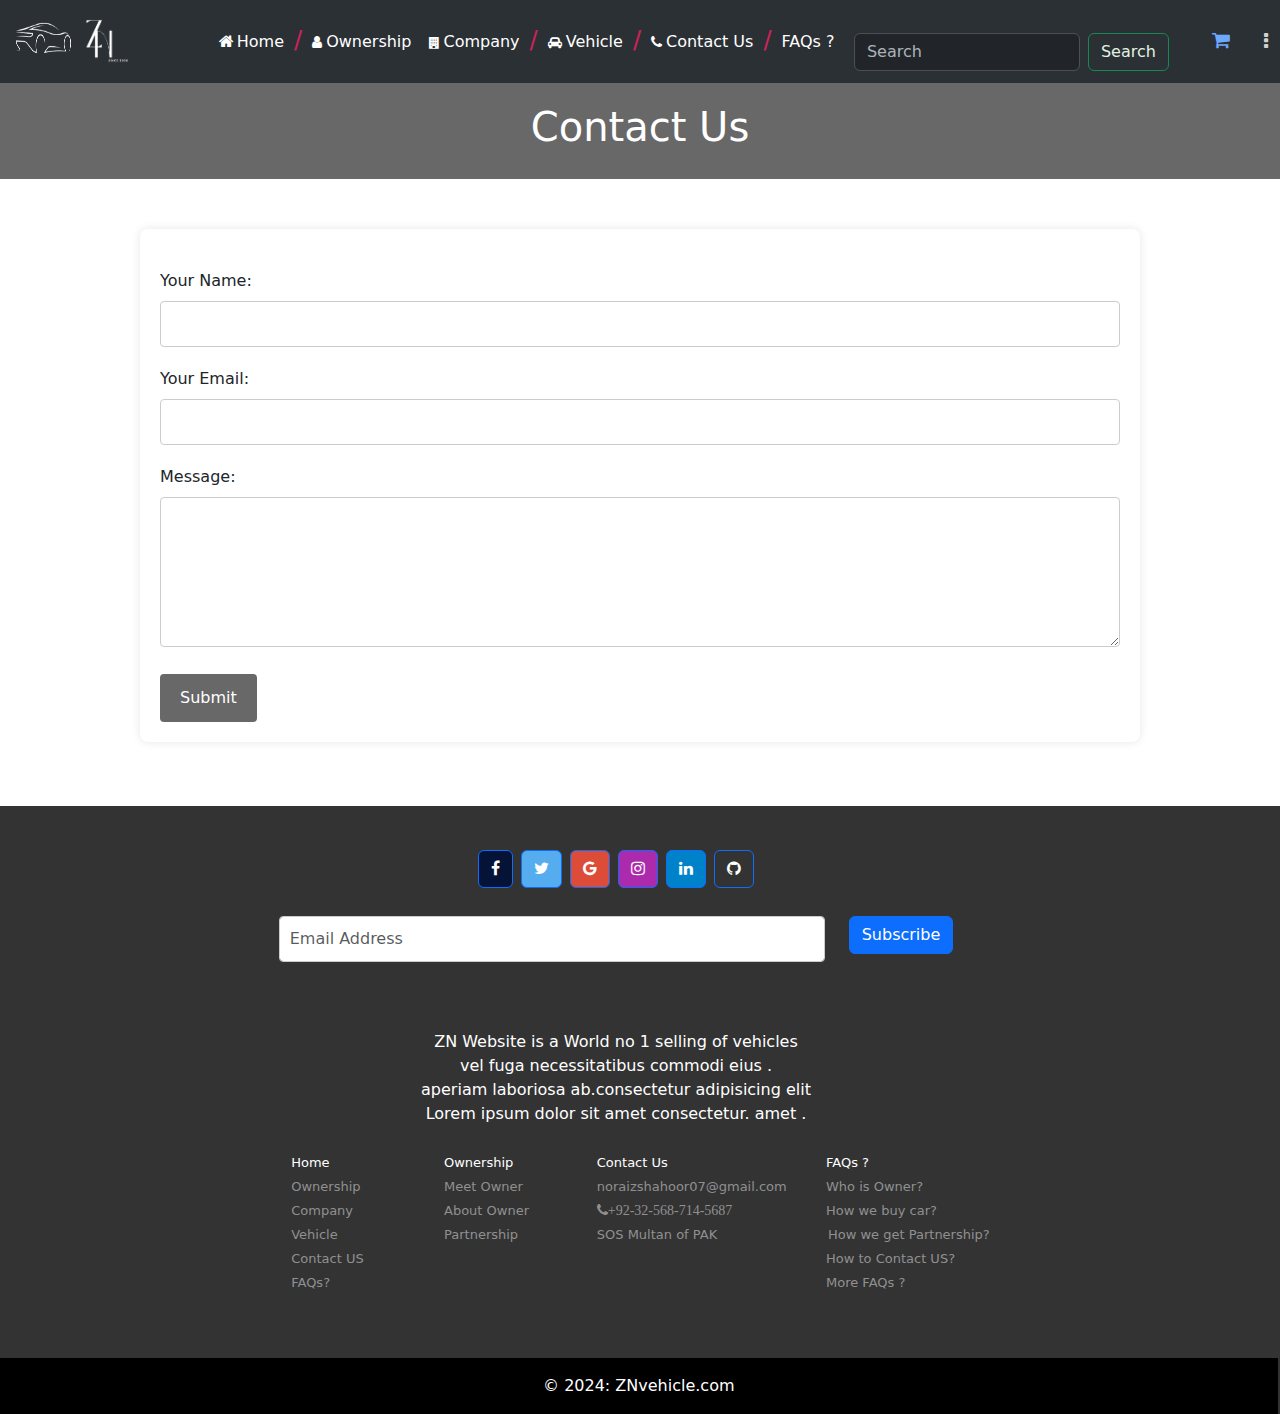
==== commit 8102f0a9: "Update contact.html" ====
--- a/contact.html
+++ b/contact.html
@@ -1,4 +1,3 @@
-
 <!DOCTYPE html>
 <html>
 
@@ -93,7 +92,7 @@
                   style="font-size:16px;margin-right: 3px; :hover{color: rgb(229, 84, 127);}"></i>Home</span></a>
           </li><span style="color: rgb(209, 33, 92);font-size: x-large;">/</span>
           <li class="nav-item">
-            <a class="nav-link active" aria-current="page" href="#owner2" id="owner"><span><i class="fa fa-user"
+            <a class="nav-link active" aria-current="page" href="index.html" id="owner"><span><i class="fa fa-user"
                   style="font-size:14px;margin-right: 4px;"></i>Ownership</span></a>
           </li>
           <!-- company section -->
@@ -157,235 +156,180 @@
 
   <!-- footer section  -->
 
-  <!-- Footer -->
-  <footer style="background-color: #333333;">
-    <!-- Grid container -->
-    <div class="container p-4" style="background-color: #333333;box-shadow: 0;">
-
-      <!-- Section: Social media -->
-      <section class="mb-4" style="background-color: #333333;margin-left: 40%;">
-        <!-- Facebook -->
-        <a class="btn btn-primary btn-floating m-1" style="background-color: #3b5998" href="#!" role="button"><i
-            class="fa fa-facebook"></i></a>
-
-        <!-- Twitter -->
-        <a class="btn btn-primary btn-floating m-1" style="background-color: #55acee" href="#!" role="button"><i
-            class="fa fa-twitter"></i></a>
-
-        <!-- Google -->
-        <a class="btn btn-primary btn-floating m-1" style="background-color: #dd4b39" href="#!" role="button"><i
-            class="fa fa-google"></i></a>
-
-        <!-- Instagram -->
-        <a class="btn btn-primary btn-floating m-1" style="background-color: #ac2bac" href="#!" role="button"><i
-            class="fa fa-instagram"></i></a>
-
-        <!-- Linkedin -->
-        <a class="btn btn-primary btn-floating m-1" style="background-color: #0082ca" href="#!" role="button"><i
-            class="fa fa-linkedin"></i></a>
-        <!-- Github -->
-        <a class="btn btn-primary btn-floating m-1" style="background-color: #333333" href="#!" role="button"><i
-            class="fa fa-github"></i></a>
-      </section>
-      <!-- Section: Social media -->
-
-
-      <!-- Section: Form -->
-      <section class="" style="background-color: #333333;">
-        <form action="" style="background-color: #333333;">
-          <!--Grid row-->
-          <div class="row d-flex justify-content-center" style="background-color: #333333;">
-            <!--Grid column-->
-            <div class="col-auto">
-              <p class="pt-2">
-                <strong style="color: white;">Sign up for our newsletter</strong>
-              </p>
+ <!-- Footer -->
+<footer style="background-color: #333333; padding: 40px 48px 0px 0px;margin-top: 5%;">
+  <!-- Grid container -->
+  <div class="container">
+    <!-- Section: Social media -->
+    <section class="mb-4">
+      <div class="d-flex justify-content-center">
+        <!-- Social media icons -->
+        <a class="btn btn-primary btn-floating m-1" style="background-color: #051436" href="#!" role="button"><i class="fa fa-facebook"></i></a>
+        <a class="btn btn-primary btn-floating m-1" style="background-color: #55acee" href="#!" role="button"><i class="fa fa-twitter"></i></a>
+        <a class="btn btn-primary btn-floating m-1" style="background-color: #dd4b39" href="#!" role="button"><i class="fa fa-google"></i></a>
+        <a class="btn btn-primary btn-floating m-1" style="background-color: #ac2bac" href="#!" role="button"><i class="fa fa-instagram"></i></a>
+        <a class="btn btn-primary btn-floating m-1" style="background-color: #0082ca" href="#!" role="button"><i class="fa fa-linkedin"></i></a>
+        <a class="btn btn-primary btn-floating m-1" style="background-color: #333333" href="#!" role="button"><i class="fa fa-github"></i></a>
+      </div>
+    </section>
+    <!-- Section: Social media -->
+
+    <!-- Section: Form -->
+    <section class="mb-4">
+      <form action="">
+        <div class="row d-flex justify-content-center">
+          <div class="col-md-6 col-12 mb-4">
+            <div class="form-outline">
+              <input type="email" id="form5Example2" class="form-control" placeholder="Email Address">
             </div>
-            <!--Grid column-->
-
-            <!--Grid column-->
-            <div class="col-md-5 col-12" style="background-color: #333333;">
-              <!-- Email input -->
-              <div class="form-outline mb-4" style="background-color: #333333;">
-                <input type="email" id="form5Example2" class="form-control"
-                  style="background-color: #ffffff;color: white;" placeholder="Email Address">
-              </div>
-            </div>
-            <!--Grid column-->
-
-            <!--Grid column-->
-            <div class="col-auto" style="background-color: #333333;">
-
-              <!-- Submit button -->
-              <button type="submit" class="btn btn-primary mb-4" style="color: white;">
-                Subscribe
-              </button>
-            </div>
-            <!--Grid column-->
           </div>
-          <!--Grid row-->
-        </form>
-      </section>
-      <!-- Section: Form -->
-
-
-      <!-- Section: Text -->
-      <section class="mb-4" style="background-color: #333333;">
-        <p style="color: white;text-align: left;margin-left: 40%;">
-          ZN Website is a World no 1 selling of vehicles <br>
-          vel fuga necessitatibus commodi eius .<br>
-          aperiam laboriosa ab.consectetur adipisicing elit <br>
-          Lorem ipsum dolor sit amet consectetur. amet .<br>
-        </p>
-      </section>
-      <!-- Section: Text -->
-
-
-      <!-- Section: Links -->
-      <section class="" style="background-color: #333333;">
-        <!--Grid row-->
-        <div class="row" style="background-color: #333333;">
-          <!--Grid column-->
-          <div class="col-lg-3 col-md-6 mb-4 mb-md-0" style="margin-left: 3%;">
-
-
-            <ul class="list-unstyled" style="text-align: left; margin-left: 60%;background-color: #333333;">
-              <li>
-                <a aria-current="page" class="text-dark" href="#"><span style="color: white;"></i><span> Home</span>
-                  </span></a>
-              </li>
-              <li>
-                <a aria-current="page" class="text-dark" href="#"><span style="color: rgb(144, 144, 144);"></i><span>
-                      Ownership</span></span></a>
-              </li>
-              <li>
-                <a aria-current="page" class="text-dark" href="#"><span style="color: rgb(144, 144, 144);"></i><span>
-                      Company</span></span></a>
-              </li>
-              <li>
-                <a aria-current="page" class="text-dark" href="#"><span style="color: rgb(144, 144, 144);"></i><span>
-                      Vehicle</span></span></a>
-              </li>
-              <li>
-                <a aria-current="page" class="text-dark" href="#"><span style="color: rgb(144, 144, 144);"></i><span>
-                      Contact
-                      US</span></span></a>
-              </li>
-              <li>
-                <a aria-current="page" class="text-dark" href="#"><span style="color: rgb(144, 144, 144);"></i><span>
-                      FAQs?</span></span></a>
-              </li>
-            </ul>
+          <div class="col-auto">
+            <button type="submit" class="btn btn-primary mb-4">Subscribe</button>
           </div>
-          <!--Grid column-->
-
-          <!--Grid column-->
-          <div class="col-lg-3 col-md-black mb-4 mb-md-0" style="background-color: #333333;">
-
-            <ul class="list-unstyled mb-0" style="text-align: left;margin-left: 20%;">
-              <li>
-                <a aria-current="page" class="text-dark" href="#"><span style="color: white;"></i><span>
-                      Ownership</span> </span></a>
-              </li>
-              <li>
-                <a aria-current="page" class="text-dark" href="#"><span style="color: rgb(144, 144, 144);"></i><span>
-                      Meet
-                      Owner</span></span></a>
-              </li>
-              <li>
-                <a aria-current="page" class="text-dark" href="#"><span style="color: rgb(144, 144, 144);"></i><span>
-                      About
-                      Owner</span></span></a>
-              </li>
-              <li>
-                <a aria-current="page" href="#"><span style="color: rgb(144, 144, 144);"></i><span>
-                      Partnership</span></span></a>
-              </li>
-            </ul>
-          </div>
-          <!--Grid column-->
-
-          <!--Grid column-->
-          <div class="col-lg-3 col-md-black mb-4 mb-md-0"
-            style="text-align: left;margin-left: -6%;background-color: #333333;">
-
-            <ul class="list-unstyled mb-0">
-              <li>
-                <a aria-current="page" class="text-dark" href="#"><span style="color: white;"></i><span> Contact
-                      Us</span> </span></a>
-              </li>
-              <li>
-                <a aria-current="page" class="text-dark" href="#"><span style="color: rgb(144, 144, 144);"></i><span>
-                      noraizshahoor07@gmail.com</span></span></a>
-              </li>
-              <li>
-                <a aria-current="page" class="text-dark" href="#"><span style="color: rgb(144, 144, 144);"><span> <i
-                        class="fa fa-phone" style="font-size:14px;margin-right: 4px;">+92-32-568-714-5687</i></span></a>
-              </li>
-              <li>
-                <a aria-current="page" class="text-dark" href="#"><span style="color: rgb(144, 144, 144);"></i><span>
-                      SOS Multan of PAK
-                    </span></span></a>
-              </li>
-            </ul>
-          </div>
-          <!--Grid column-->
-
-          <!--Grid column-->
-          <div class="col-lg-3 col-md-black mb-4 mb-md-0"
-            style="text-align: left;margin-left: -3%;background-color: #333333;">
-
-            <ul class="list-unstyled mb-0">
-              <li>
-                <a aria-current="page" class="text-dark" href="#"><span style="color: white;"></i><span> FAQs ?</span>
-                  </span></a>
-              </li>
-              <li>
-                <a aria-current="page" class="text-dark" href="#"><span style="color: rgb(144, 144, 144);"></i><span>
-                      Who is
-                      Owner?</span></span></a>
-              </li>
-              <li>
-                <a aria-current="page" class="text-dark" href="#"><span style="color: rgb(144, 144, 144);"></i><span>
-                      How we buy
-                      car?</span></span></a>
-              </li>
-              <li>
-                <a aria-current="page" class="text-dark" href="#"><span style="color: rgb(144, 144, 144);"></i><span>
-                    </span>How we get
-                    Partnership?</span></a>
-              </li>
-              <li>
-                <a aria-current="page" class="text-dark" href="#"><span style="color: rgb(144, 144, 144);"></i><span>How
-                      to Contact
-                      US?</span></span></a>
-              </li>
-              <li>
-                <a aria-current="page" class="text-dark" href="#"><span
-                    style="color: rgb(144, 144, 144);"></i><span>More FAQs
-                      ?</span></span></a>
-              </li>
-            </ul>
-          </div>
-          <!--Grid column-->
-        </div>
-        <!--Grid row-->
-      </section>
-      <!-- Section: Links -->
-
-    </div>
-    <!-- Grid container -->
-
-    <!-- Copyright -->
-    <div class="text-center p-3" style="background-color: rgb(0, 0, 0); color: white;">
-      © 2024 Copyright:
-      <a class="text" href="https://mdbootstrap.com/"
-        style="color: rgb(255, 255, 255); text-decoration: none;">ZNvehicle.com</a>
-    </div>
-    <!-- Copyright -->
-
-  </footer>
-  <!-- Footer -->
+        </div>
+      </form>
+    </section>
+    <!-- Section: Form -->
+
+    <!-- Section: Text -->
+    <section class="mb-4">
+      <p class="text-center text-md-left" style="color: white;">
+        ZN Website is a World no 1 selling of vehicles <br>
+        vel fuga necessitatibus commodi eius .<br>
+        aperiam laboriosa ab.consectetur adipisicing elit <br>
+        Lorem ipsum dolor sit amet consectetur. amet .<br>
+      </p>
+    </section>
+    <!-- Section: Text -->
+
+    <!-- Section: Links -->
+    <!-- first section  -->
+    <section class="mb-4" style="margin-left: 20%;">
+      <div class="row">
+        <div class="col-lg-2 col-md-6 mb-4 mb-md-8">
+          <ul class="list-unstyled">
+            <li>
+              <a aria-current="page" class="text-dark" href="#"><span style="color: white;"></i><span> Home</span>
+                </span></a>
+            </li>
+            <li>
+              <a aria-current="page" class="text-dark" href="#"><span style="color: rgb(144, 144, 144);"></i><span>
+                    Ownership</span></span></a>
+            </li>
+            <li>
+              <a aria-current="page" class="text-dark" href="#"><span style="color: rgb(144, 144, 144);"></i><span>
+                    Company</span></span></a>
+            </li>
+            <li>
+              <a aria-current="page" class="text-dark" href="#"><span style="color: rgb(144, 144, 144);"></i><span>
+                    Vehicle</span></span></a>
+            </li>
+            <li>
+              <a aria-current="page" class="text-dark" href="#"><span style="color: rgb(144, 144, 144);"></i><span>
+                    Contact
+                    US</span></span></a>
+            </li>
+            <li>
+              <a aria-current="page" class="text-dark" href="#"><span style="color: rgb(144, 144, 144);"></i><span>
+                    FAQs?</span></span></a>
+            </li>
+          </ul>
+        </div>
+        <!-- second section  -->
+        <div class="col-lg-2 col-md-6 mb-4 mb-md-0">
+          <ul class="list-unstyled">
+            <li>
+              <a aria-current="page" class="text-dark" href="#"><span style="color: white;"></i><span>
+                    Ownership</span> </span></a>
+            </li>
+            <li>
+              <a aria-current="page" class="text-dark" href="#"><span style="color: rgb(144, 144, 144);"></i><span>
+                    Meet
+                    Owner</span></span></a>
+            </li>
+            <li>
+              <a aria-current="page" class="text-dark" href="#"><span style="color: rgb(144, 144, 144);"></i><span>
+                    About
+                    Owner</span></span></a>
+            </li>
+            <li>
+              <a aria-current="page" href="#"><span style="color: rgb(144, 144, 144);"></i><span>
+                    Partnership</span></span></a>
+            </li>
+          </ul>
+        </div>
+<!-- third section  -->
+        <div class="col-lg-3 col-md-6 mb-4 mb-md-0">
+          <ul class="list-unstyled">
+            <li>
+              <a aria-current="page" class="text-dark" href="#"><span style="color: white;"></i><span> Contact
+                    Us</span> </span></a>
+            </li>
+            <li>
+              <a aria-current="page" class="text-dark" href="#"><span style="color: rgb(144, 144, 144);"></i><span>
+                    noraizshahoor07@gmail.com</span></span></a>
+            </li>
+            <li>
+              <a aria-current="page" class="text-dark" href="#"><span style="color: rgb(144, 144, 144);"><span> <i
+                      class="fa fa-phone" style="font-size:14px;margin-right: 4px;">+92-32-568-714-5687</i></span></a>
+            </li>
+            <li>
+              <a aria-current="page" class="text-dark" href="#"><span style="color: rgb(144, 144, 144);"></i><span>
+                    SOS Multan of PAK
+                  </span></span></a>
+            </li>
+          </ul>
+        </div>
+        <!-- fourth section  -->
+        <div class="col-lg-3 col-md-6 mb-4 mb-md-0">
+          <ul class="list-unstyled">
+            <li>
+              <a aria-current="page" class="text-dark" href="#"><span style="color: white;"></i><span> FAQs ?</span>
+                </span></a>
+            </li>
+            <li>
+              <a aria-current="page" class="text-dark" href="#"><span style="color: rgb(144, 144, 144);"></i><span>
+                    Who is
+                    Owner?</span></span></a>
+            </li>
+            <li>
+              <a aria-current="page" class="text-dark" href="#"><span style="color: rgb(144, 144, 144);"></i><span>
+                    How we buy
+                    car?</span></span></a>
+            </li>
+            <li>
+              <a aria-current="page" class="text-dark" href="#"><span style="color: rgb(144, 144, 144);"></i><span>
+                  </span>How we get
+                  Partnership?</span></a>
+            </li>
+            <li>
+              <a aria-current="page" class="text-dark" href="#"><span style="color: rgb(144, 144, 144);"></i><span>How
+                    to Contact
+                    US?</span></span></a>
+            </li>
+            <li>
+              <a aria-current="page" class="text-dark" href="#"><span
+                  style="color: rgb(144, 144, 144);"></i><span>More FAQs
+                    ?</span></span></a>
+            </li>
+          </ul>
+        </div>
+        <!-- Add more columns for links -->
+      </div>
+    </section>
+    <!-- Section: Links -->
+  </div>
+  <!-- Grid container -->
+
+  <!-- Copyright -->
+  <div class="text-center p-3" style="background-color: rgb(0, 0, 0); color: white;width: 103.7%;">
+    © 2024:
+    <a class="text" href="#" style="color: rgb(255, 255, 255); text-decoration: none;">ZNvehicle.com</a>
+  </div>
+  <!-- Copyright -->
+</footer>
+<!-- Footer -->
+
 
 
 
